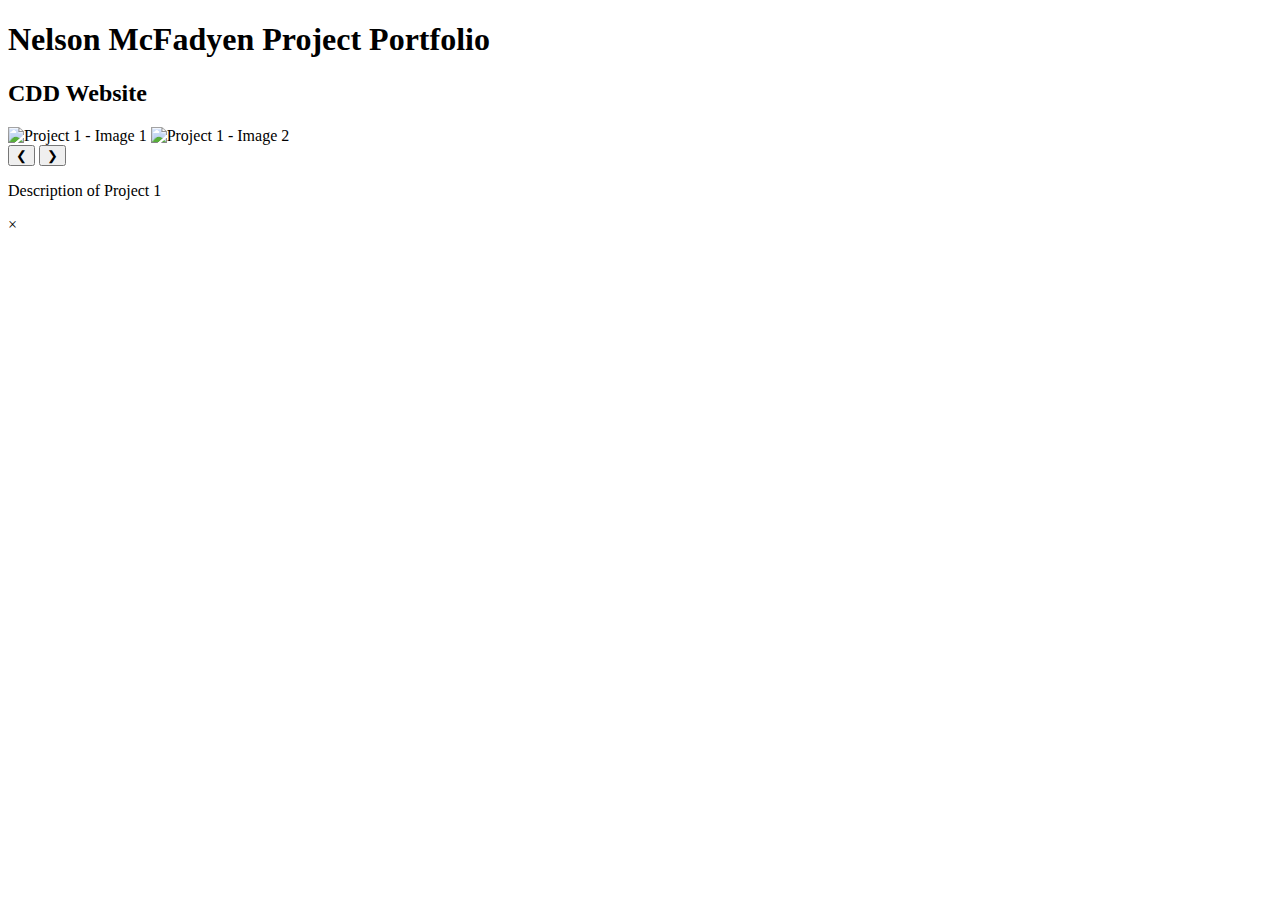
==== pages/cddWebsite.html @ d88cfef5 "updated cddWebsite page with content" ====
<!DOCTYPE html>
<html lang="en">
<head>
    <meta charset="UTF-8">
    <meta name="viewport" content="width=device-width, initial-scale=1.0">
    <title>Nelson McFadyen Project Portfolio</title>
    <link rel="stylesheet" href="styles.css">
</head>
<body>
    <header>
        <h1>Nelson McFadyen Project Portfolio</h1>
    </header>
    <main>
        <section class="project">
            <h2>CDD Website</h2>
            <div class="carousel">
                <div class="carousel-images">
                    <img src="images/1.png" alt="Project 1 - Image 1" onclick="openModal(this)">
                    <img src="images/2.png" alt="Project 1 - Image 2" onclick="openModal(this)">
                </div>
                <button class="prev" onclick="prevSlide(0)">&#10094;</button>
                <button class="next" onclick="nextSlide(0)">&#10095;</button>
            </div>
            <p>Description of Project 1</p>
        </section>
    </main>

    <!-- Modal Structure -->
    <div id="imageModal" class="modal">
        <span class="close" onclick="closeModal()">&times;</span>
        <img class="modal-content" id="modalImage">
        <div id="caption"></div>
    </div>

    <script src="script.js"></script>
</body>
</html>
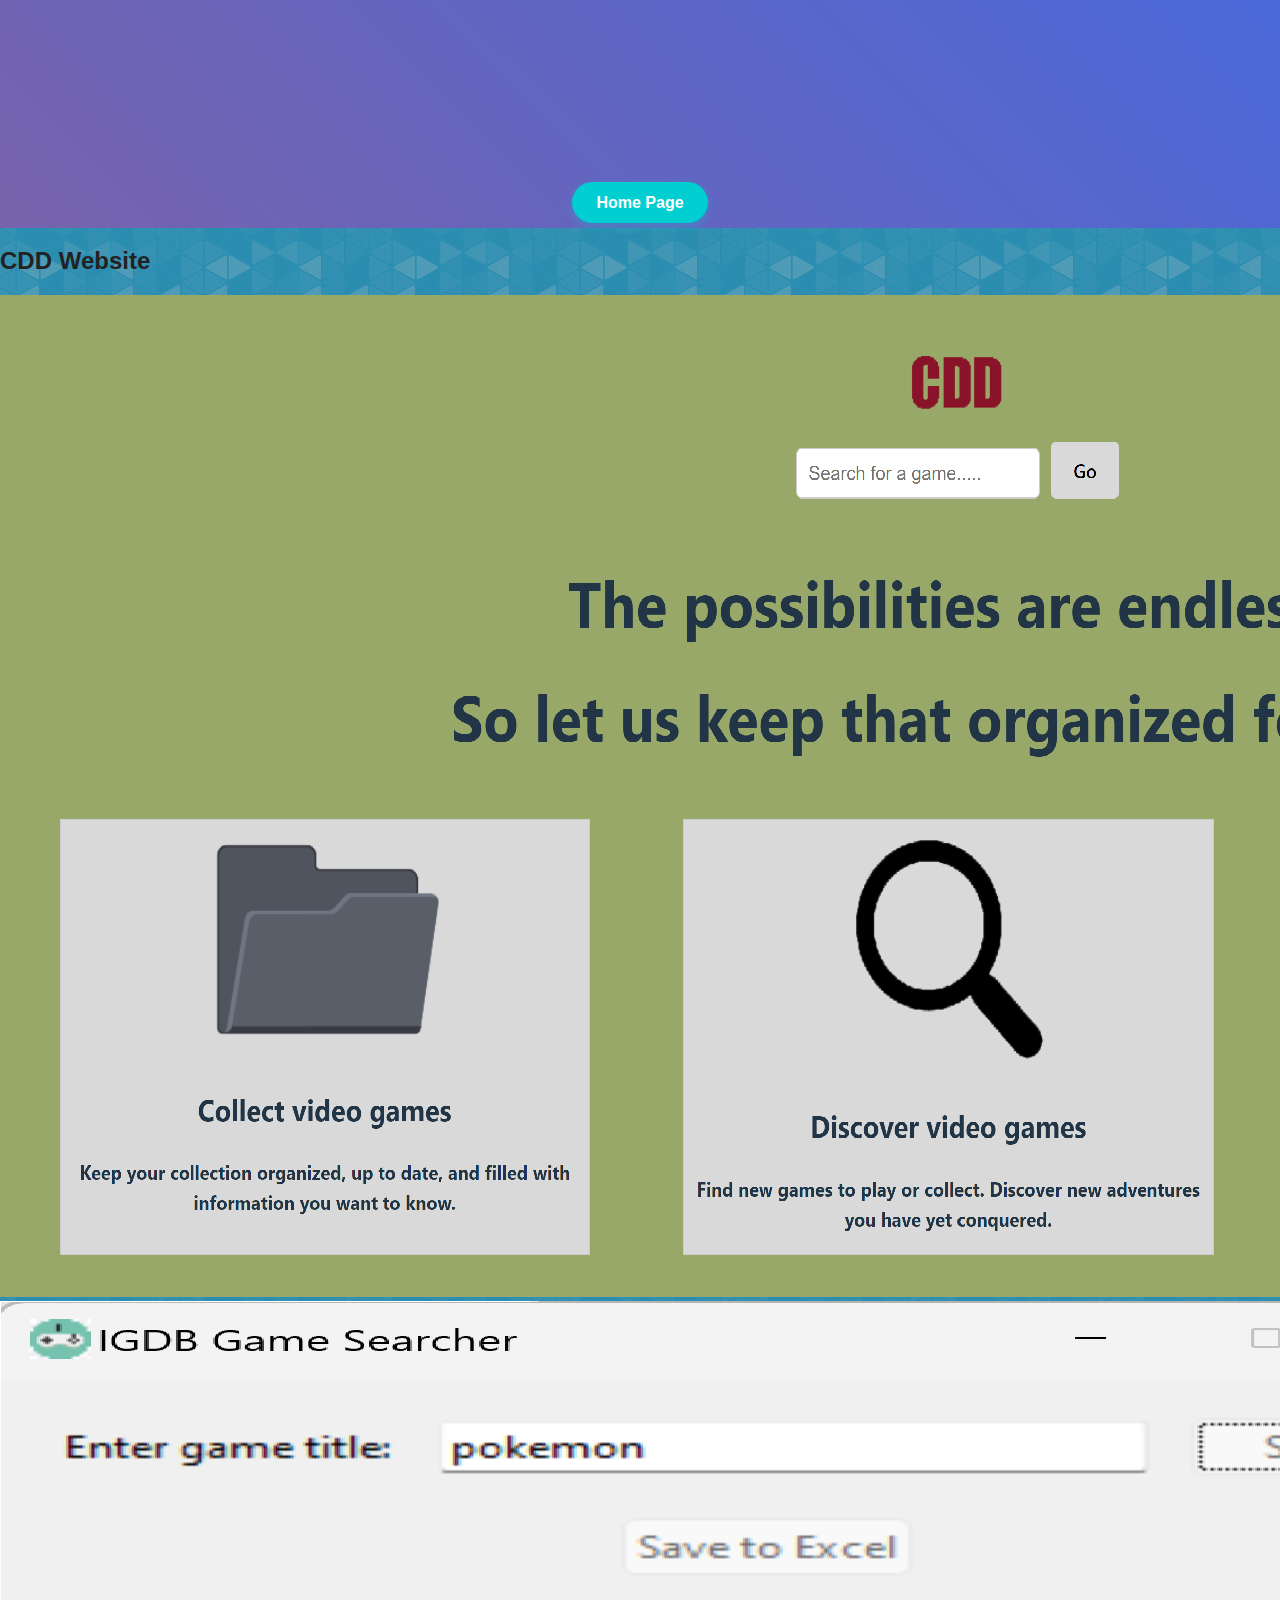
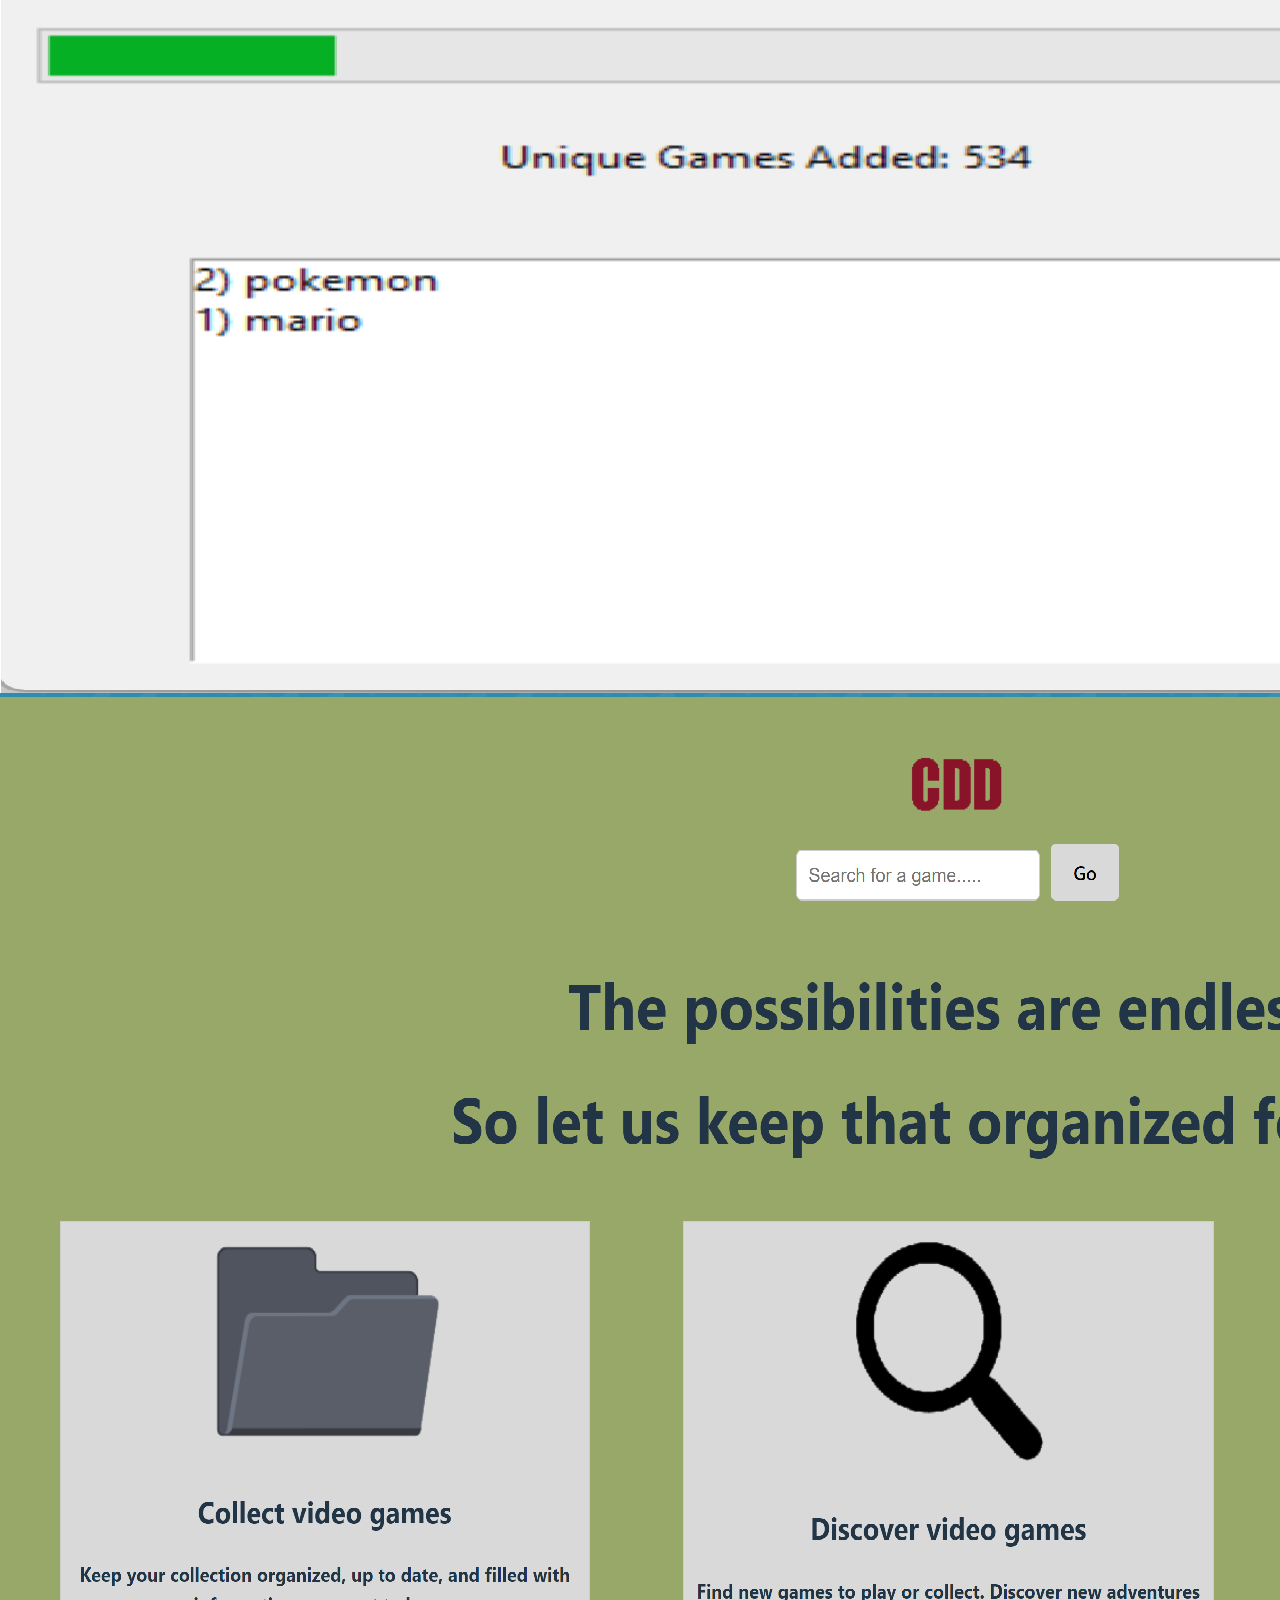
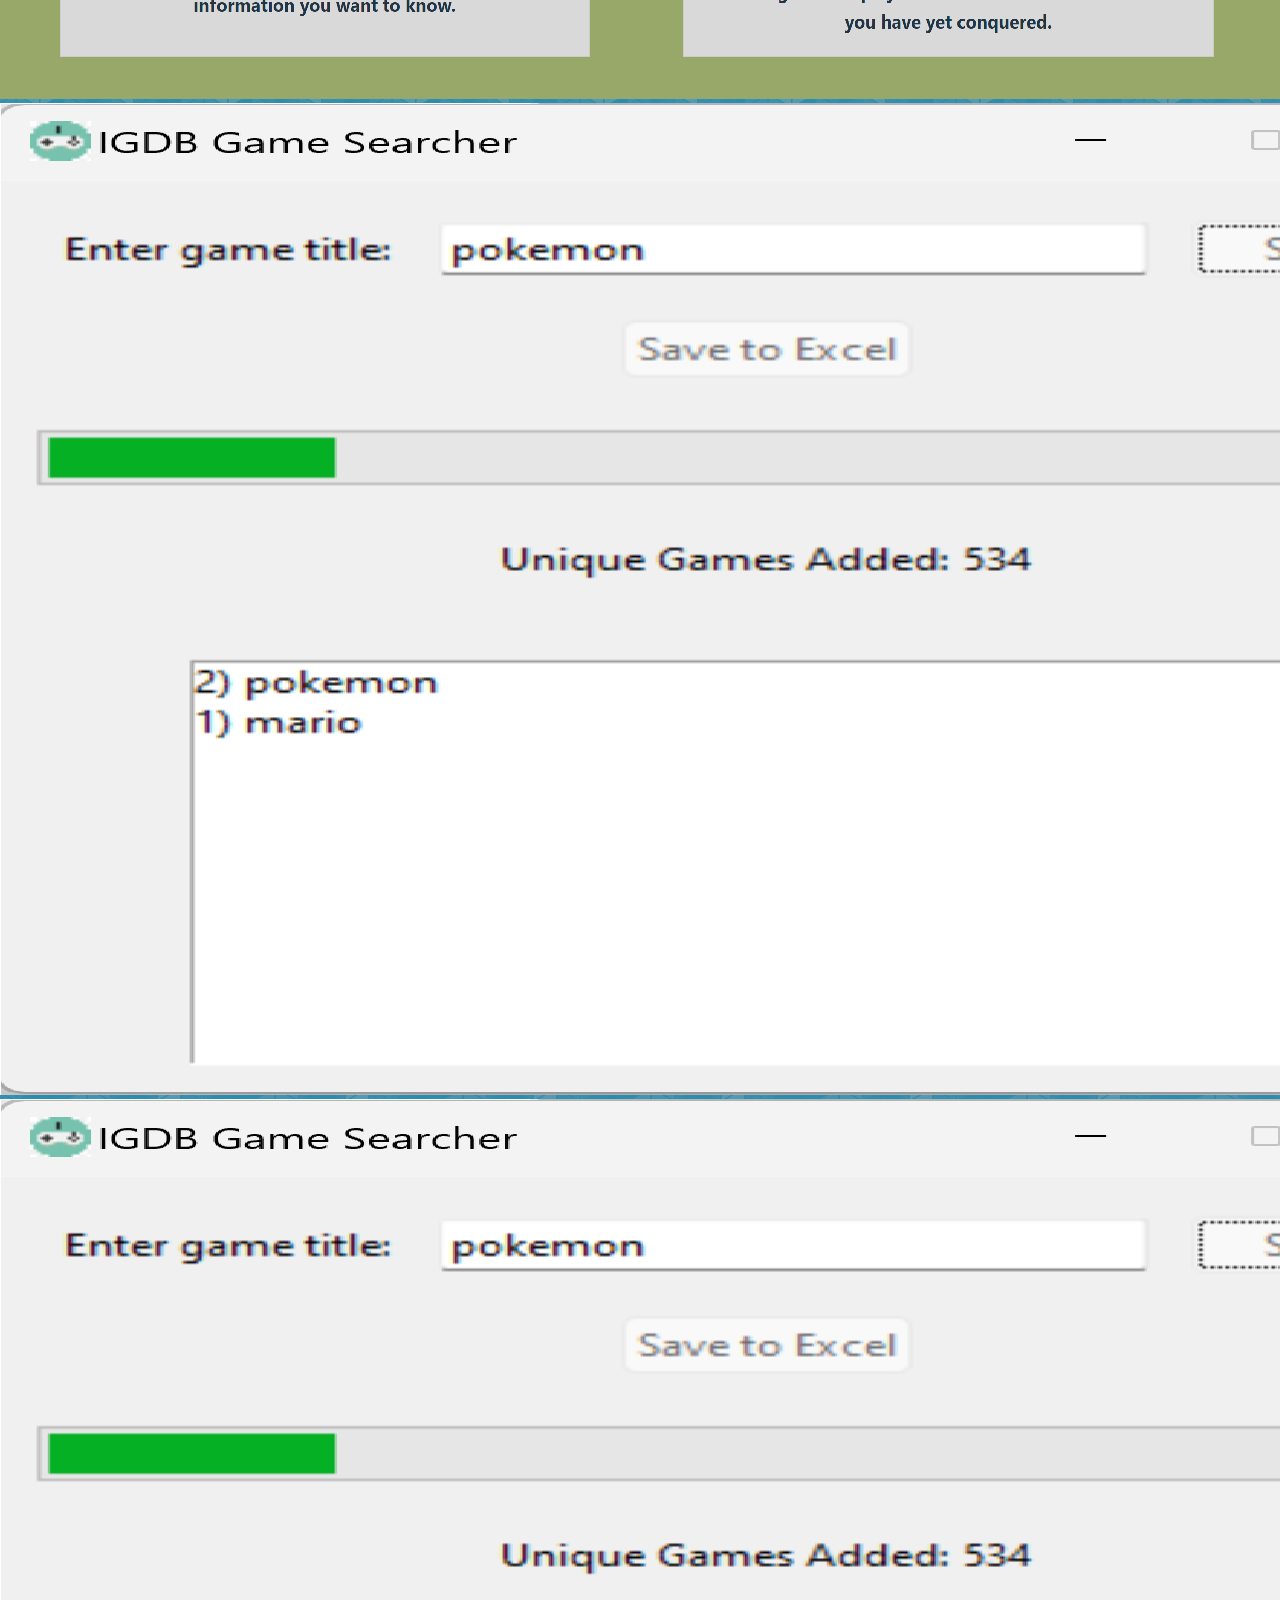
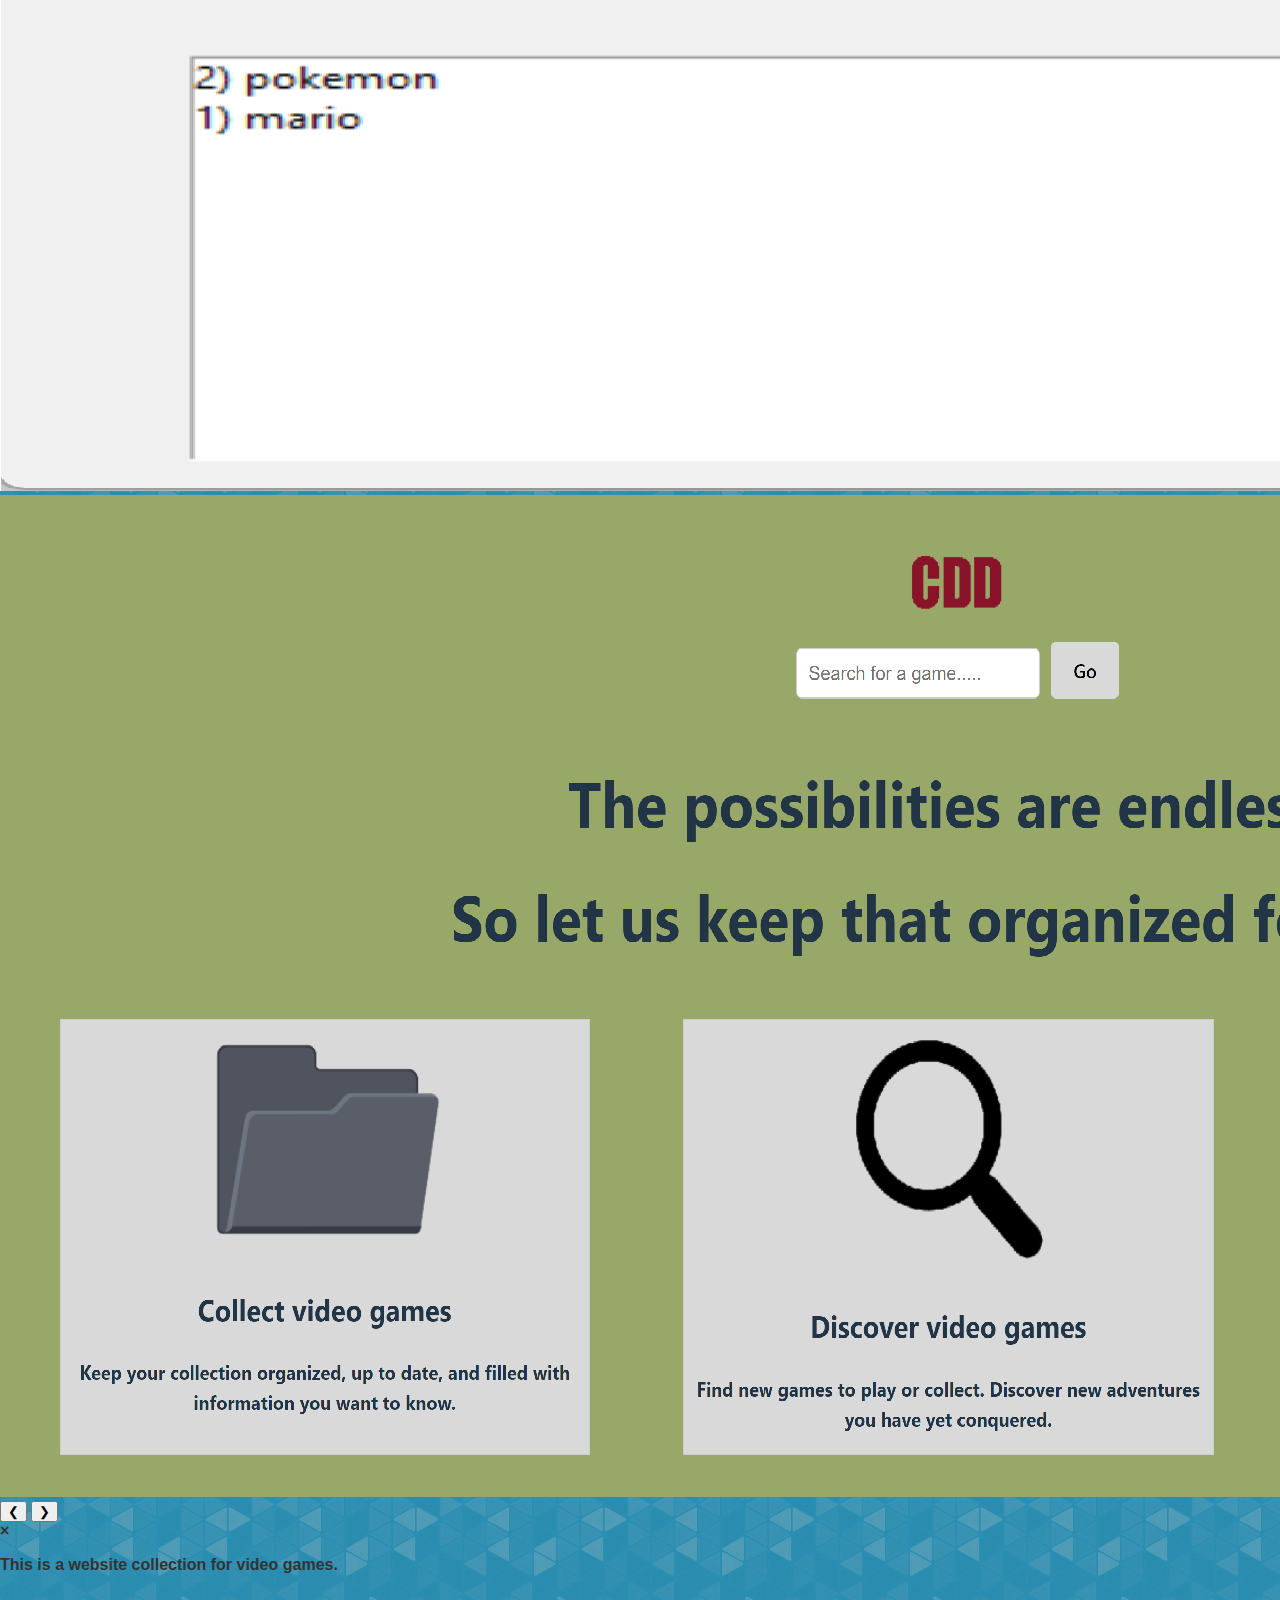
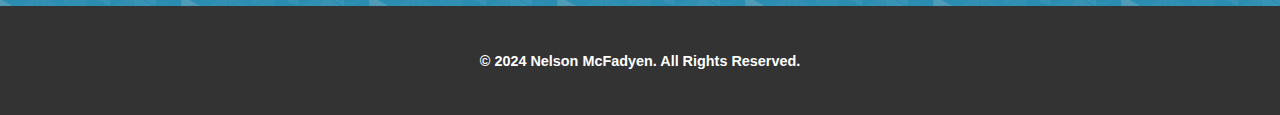
==== commit 01cb707b: "updated styling of page, and finished carousel, and model" ====
--- a/pages/cddWebsite.html
+++ b/pages/cddWebsite.html
@@ -1,37 +1,64 @@
+<!-- 
+ This page is designed to showcase amy cddWebsite project.
+ It showcases videos, pictures, and has descriptions of the project listed.
+ As well as displaying my github link to the project.
+
+ Author: Nelson McFadyen
+ Last Updated: Nov, 25, 2024
+
+-->
+
 <!DOCTYPE html>
 <html lang="en">
+
 <head>
     <meta charset="UTF-8">
     <meta name="viewport" content="width=device-width, initial-scale=1.0">
     <title>Nelson McFadyen Project Portfolio</title>
-    <link rel="stylesheet" href="styles.css">
+    <link rel="stylesheet" href="../styles.css">
 </head>
+
 <body>
-    <header>
-        <h1>Nelson McFadyen Project Portfolio</h1>
+    <header class="hero">
+        <div class="hero-content">
+            <h1>Nelson McFadyen</h1>
+            <p>Software Developer | Portfolio Projects</p>
+            <a href="../index.html" class="cta">Home Page</a>
+        </div>
     </header>
     <main>
         <section class="project">
             <h2>CDD Website</h2>
-            <div class="carousel">
-                <div class="carousel-images">
-                    <img src="images/1.png" alt="Project 1 - Image 1" onclick="openModal(this)">
-                    <img src="images/2.png" alt="Project 1 - Image 2" onclick="openModal(this)">
+            <div class="carousel-container">
+                <div class="carousel">
+                    <img src="../images/cddWebsiteHome.png" alt="Image 1" onclick="showLargeImage(this.src)">
+                    <img src="../images/igdbGameSearcher.png" alt="Image 2" onclick="showLargeImage(this.src)">
+                    <img src="../images/cddWebsiteHome.png" alt="Image 3" onclick="showLargeImage(this.src)">
+                    <img src="../images/igdbGameSearcher.png" alt="Image 4" onclick="showLargeImage(this.src)">
+                    <img src="../images/igdbGameSearcher.png" alt="Image 5" onclick="showLargeImage(this.src)">
+                    <img src="../images/cddWebsiteHome.png" alt="Image 6" onclick="showLargeImage(this.src)">
                 </div>
-                <button class="prev" onclick="prevSlide(0)">&#10094;</button>
-                <button class="next" onclick="nextSlide(0)">&#10095;</button>
+                <!-- Carousel Controls -->
+                <button class="prev" onclick="moveSlide(-1)">&#10094;</button>
+                <button class="next" onclick="moveSlide(1)">&#10095;</button>
             </div>
-            <p>Description of Project 1</p>
+        
+            <div class="modal" id="imageModal" onclick="closeModal()">
+                <span class="close">&times;</span>
+                <img class="modal-content" id="largeImage">
+            </div>
+            
+            <p>This is a website collection for video games.</p>
         </section>
     </main>
 
-    <!-- Modal Structure -->
-    <div id="imageModal" class="modal">
-        <span class="close" onclick="closeModal()">&times;</span>
-        <img class="modal-content" id="modalImage">
-        <div id="caption"></div>
-    </div>
+    <footer>
+        <p>© 2024 Nelson McFadyen. All Rights Reserved.</p>
+    </footer>
+    <script src="../script.js"></script>
+</body>
 
-    <script src="script.js"></script>
-</body>
-</html>
+
+
+
+</html>--- a/styles.css
+++ b/styles.css
@@ -0,0 +1,208 @@
+/*
+Style page for the entire portfolio project.
+
+ Author: Nelson McFadyen
+ Last Updated: Nov, 25, 2024
+*/
+
+/* General Styles */
+body {
+    font-family: 'Roboto', Arial, sans-serif;
+    font-weight: bold;
+    margin: 0;
+    padding: 0;
+    /* background: url('https://www.transparenttextures.com/patterns/cubes.png'); */
+    background: url('images/gplay.png');
+    /* background: url('https://www.transparenttextures.com/patterns/diagmonds-light.png'); */
+    background-color: #2a8fb3;
+    color: #333;
+}
+
+h1, h2, h3 {
+    font-weight: 600;
+    color: #222;
+}
+
+a {
+    text-decoration: none;
+    color: #fff;
+}
+
+/* Hero Section */
+.hero {
+    background: linear-gradient(45deg, #85619f, #4169e1, #00ced1);
+    background-size: 300% 300%;
+    color: white;
+    text-align: center;
+    padding: 1rem 1rem;
+    animation: gradientAnimation 12s ease infinite;
+}
+
+.hero-content h1 {
+    font-size: 3.5rem;
+    margin-bottom: 1rem;
+    opacity: 0;
+    transform: translateY(-20px);
+    animation: fadeIn 1.5s ease forwards;
+    letter-spacing: 2px; /* Adds a touch of elegance */
+}
+
+.hero-content p {
+    font-size: 1.25rem;
+    margin-bottom: 2rem;
+    opacity: 0;
+    transform: translateY(-20px);
+    animation: fadeIn 1.5s ease forwards;
+    animation-delay: 0.3s;
+    max-width: 700px;
+    margin-left: auto;
+    margin-right: auto;
+}
+
+.cta {
+    padding: 0.75rem 1.5rem;
+    background-color: #00ced1;
+    color: #fff;
+    border-radius: 25px;
+    font-size: 1rem;
+    font-weight: bold;
+    transition: background-color 0.3s ease, transform 0.3s ease;
+    box-shadow: 0 4px 10px rgba(0, 206, 209, 0.3);
+}
+
+.cta:hover {
+    background-color: #00b5ad;
+    transform: scale(1.05);
+    box-shadow: 0 6px 15px rgba(0, 0, 0, 0.2);
+}
+
+/* Keyframes for the Gradient Animation */
+@keyframes gradientAnimation {
+    0% {
+        background-position: 0% 50%;
+    }
+    50% {
+        background-position: 100% 50%;
+    }
+    100% {
+        background-position: 0% 50%;
+    }
+}
+
+/* Keyframes for Text Fade-in Animation */
+@keyframes fadeIn {
+    0% {
+        opacity: 0;
+        transform: translateY(-20px);
+    }
+    100% {
+        opacity: 1;
+        transform: translateY(0);
+    }
+}
+
+/* Navbar */
+.navbar {
+    display: flex;
+    justify-content: center;
+    gap: 1rem;
+    background-color: #333;
+    padding: 0.5rem 0;
+    position: sticky;
+    top: 0;
+    z-index: 1000;
+}
+
+.navbar a {
+    color: #fff;
+    padding: 0.5rem 1rem;
+    border-radius: 4px;
+    transition: background-color 0.3s;
+}
+
+.navbar a:hover {
+    background-color: #ff5733;
+}
+
+.projects-flex {
+    display: flex;
+    flex-direction: column;
+    align-items: center;
+    justify-content: start;
+}
+
+.project-card {
+    background-color: rgb(177, 172, 172);
+    border-radius: 8px;
+    width: 50%;
+    margin-bottom: 3%;
+}
+
+.project-card img {
+    width: 90%; 
+    object-fit: cover; /* Crops excess content if needed */
+    border-radius: 8px; /* Optional: Smooths the edges for a polished look */
+    margin: 0 auto; /* Centers the image */
+    margin-top: 3%;
+    display: block; /* Ensures the image aligns properly */
+}
+
+.project-card:hover {
+    transform: translateY(-10px);
+    box-shadow: 0 8px 15px rgba(0, 0, 0, 0.2);
+}
+
+.card-content {
+    padding: 1rem;
+    text-align: center;
+}
+
+.card-content h3 {
+    margin-bottom: 0.5rem;
+    font-size: 1.25rem;
+}
+
+.card-content p {
+    font-size: 0.9rem;
+    color: #303030;
+    margin-bottom: 1rem;
+}
+
+.btn {
+    display: inline-block;
+    margin: 0.5rem;
+    padding: 0.5rem 1rem;
+    background-color: #28a745;
+    color: #fff;
+    border-radius: 4px;
+    font-size: 0.9rem;
+    transition: background-color 0.3s;
+}
+
+.btn:hover {
+    background-color: #218838;
+}
+
+#about {
+    text-align: center;
+    padding: 2rem 1rem;
+    max-width: 800px;
+    margin: 0 auto;
+}
+
+#contact {
+    text-align: center;
+    padding: 2rem 1rem;
+    max-width: 800px;
+    margin: 0 auto;
+}
+
+/* Footer */
+footer {
+    background-color: #333;
+    color: white;
+    text-align: center;
+    padding: 2rem 0;
+    margin-top: 2rem;
+    font-size: 0.9rem;
+}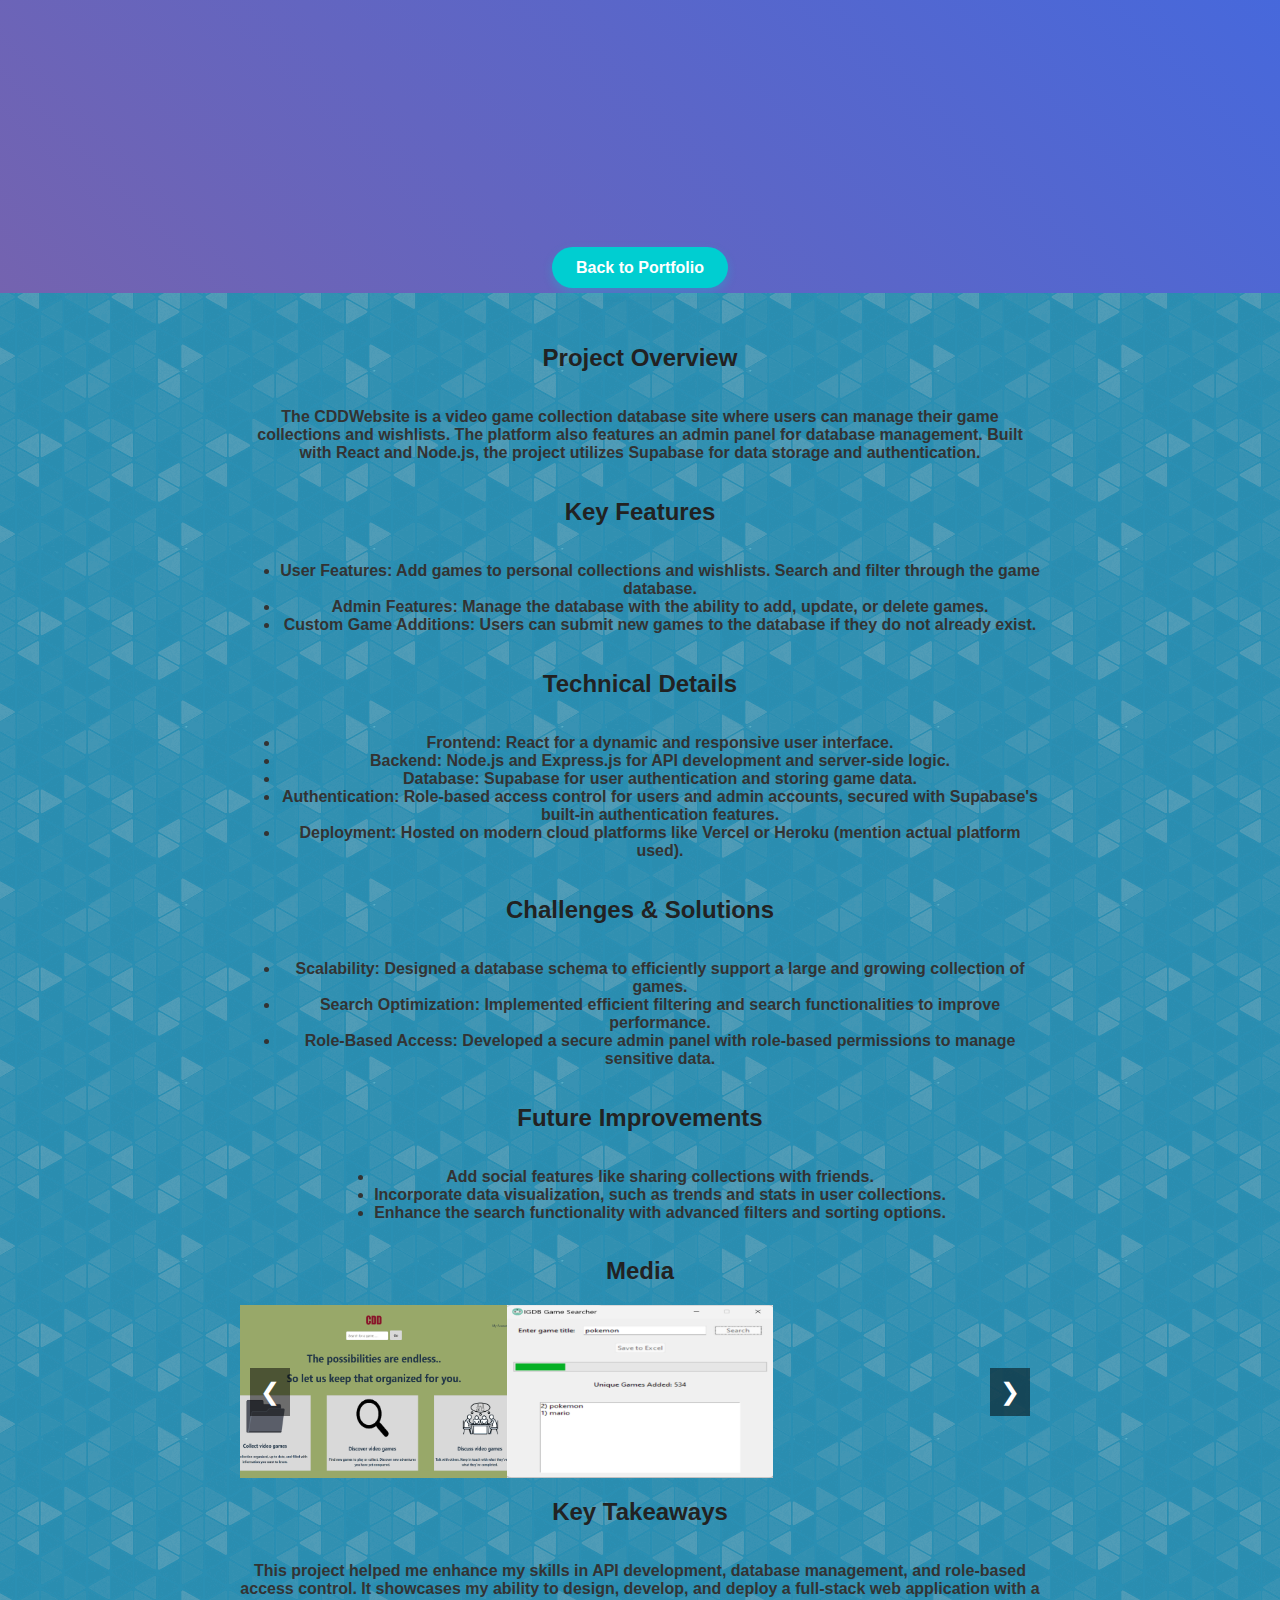
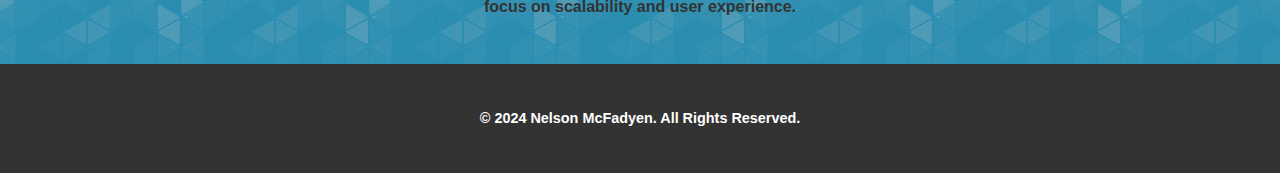
==== commit 91505e8d: "updated content on  cddWebsite page" ====
--- a/pages/cddWebsite.html
+++ b/pages/cddWebsite.html
@@ -14,51 +14,79 @@
 <head>
     <meta charset="UTF-8">
     <meta name="viewport" content="width=device-width, initial-scale=1.0">
-    <title>Nelson McFadyen Project Portfolio</title>
+    <title>CDDWebsite - Nelson McFadyen Portfolio</title>
     <link rel="stylesheet" href="../styles.css">
 </head>
 
 <body>
     <header class="hero">
         <div class="hero-content">
-            <h1>Nelson McFadyen</h1>
-            <p>Software Developer | Portfolio Projects</p>
-            <a href="../index.html" class="cta">Home Page</a>
+            <h1>CDDWebsite: Video Game Collection Database</h1>
+            <p>React | Node.js | Supabase</p>
+            <a href="../index.html" class="cta">Back to Portfolio</a>
         </div>
     </header>
+
     <main>
         <section class="project">
-            <h2>CDD Website</h2>
+            <h2>Project Overview</h2>
+            <p>The CDDWebsite is a video game collection database site where users can manage their game collections and wishlists. The platform also features an admin panel for database management. Built with React and Node.js, the project utilizes Supabase for data storage and authentication.</p>
+
+            <h2>Key Features</h2>
+            <ul>
+                <li><strong>User Features:</strong> Add games to personal collections and wishlists. Search and filter through the game database.</li>
+                <li><strong>Admin Features:</strong> Manage the database with the ability to add, update, or delete games.</li>
+                <li><strong>Custom Game Additions:</strong> Users can submit new games to the database if they do not already exist.</li>
+            </ul>
+
+            <h2>Technical Details</h2>
+            <ul>
+                <li><strong>Frontend:</strong> React for a dynamic and responsive user interface.</li>
+                <li><strong>Backend:</strong> Node.js and Express.js for API development and server-side logic.</li>
+                <li><strong>Database:</strong> Supabase for user authentication and storing game data.</li>
+                <li><strong>Authentication:</strong> Role-based access control for users and admin accounts, secured with Supabase's built-in authentication features.</li>
+                <li><strong>Deployment:</strong> Hosted on modern cloud platforms like Vercel or Heroku (mention actual platform used).</li>
+            </ul>
+
+            <h2>Challenges & Solutions</h2>
+            <ul>
+                <li><strong>Scalability:</strong> Designed a database schema to efficiently support a large and growing collection of games.</li>
+                <li><strong>Search Optimization:</strong> Implemented efficient filtering and search functionalities to improve performance.</li>
+                <li><strong>Role-Based Access:</strong> Developed a secure admin panel with role-based permissions to manage sensitive data.</li>
+            </ul>
+
+            <h2>Future Improvements</h2>
+            <ul>
+                <li>Add social features like sharing collections with friends.</li>
+                <li>Incorporate data visualization, such as trends and stats in user collections.</li>
+                <li>Enhance the search functionality with advanced filters and sorting options.</li>
+            </ul>
+
+            <h2>Media</h2>
             <div class="carousel-container">
                 <div class="carousel">
-                    <img src="../images/cddWebsiteHome.png" alt="Image 1" onclick="showLargeImage(this.src)">
-                    <img src="../images/igdbGameSearcher.png" alt="Image 2" onclick="showLargeImage(this.src)">
-                    <img src="../images/cddWebsiteHome.png" alt="Image 3" onclick="showLargeImage(this.src)">
-                    <img src="../images/igdbGameSearcher.png" alt="Image 4" onclick="showLargeImage(this.src)">
-                    <img src="../images/igdbGameSearcher.png" alt="Image 5" onclick="showLargeImage(this.src)">
-                    <img src="../images/cddWebsiteHome.png" alt="Image 6" onclick="showLargeImage(this.src)">
+                    <img src="../images/cddWebsiteHome.png" alt="Homepage" onclick="showLargeImage(this.src)">
+                    <img src="../images/igdbGameSearcher.png" alt="Game Searcher" onclick="showLargeImage(this.src)">
                 </div>
-                <!-- Carousel Controls -->
                 <button class="prev" onclick="moveSlide(-1)">&#10094;</button>
                 <button class="next" onclick="moveSlide(1)">&#10095;</button>
             </div>
-        
+
             <div class="modal" id="imageModal" onclick="closeModal()">
                 <span class="close">&times;</span>
                 <img class="modal-content" id="largeImage">
             </div>
-            
-            <p>This is a website collection for video games.</p>
+
+            <h2>Key Takeaways</h2>
+            <p>This project helped me enhance my skills in API development, database management, and role-based access control. It showcases my ability to design, develop, and deploy a full-stack web application with a focus on scalability and user experience.</p>
         </section>
     </main>
 
     <footer>
         <p>© 2024 Nelson McFadyen. All Rights Reserved.</p>
     </footer>
+
     <script src="../script.js"></script>
 </body>
 
-
-
-
-</html>+</html>
--- a/styles.css
+++ b/styles.css
@@ -11,9 +11,7 @@
     font-weight: bold;
     margin: 0;
     padding: 0;
-    /* background: url('https://www.transparenttextures.com/patterns/cubes.png'); */
     background: url('images/gplay.png');
-    /* background: url('https://www.transparenttextures.com/patterns/diagmonds-light.png'); */
     background-color: #2a8fb3;
     color: #333;
 }
@@ -148,8 +146,9 @@
 }
 
 .project-card:hover {
-    transform: translateY(-10px);
+    transform: scale(1.03);
     box-shadow: 0 8px 15px rgba(0, 0, 0, 0.2);
+    transition: transform 0.3s ease, box-shadow 0.3s ease;
 }
 
 .card-content {
@@ -180,7 +179,9 @@
 }
 
 .btn:hover {
-    background-color: #218838;
+    transform: scale(1.05);
+    transition: transform 0.3s ease, background-color 0.3s ease;
+    background-color: #1e7e34; /* Darker green */
 }
 
 #about {
@@ -203,6 +204,114 @@
     color: white;
     text-align: center;
     padding: 2rem 0;
-    margin-top: 2rem;
     font-size: 0.9rem;
-}+}
+
+
+
+
+/* Center the project content */
+.project {
+    display: flex;
+    flex-direction: column;
+    align-items: center; /* Horizontally center the content */
+    text-align: center; /* Center-align the text */
+    margin: 2rem auto;
+    max-width: 800px; /* Optional: Restrict content width for better readability */
+}
+
+
+.carousel-container {
+    position: relative;
+    width: 100%; /* Full width of the container */
+    overflow: hidden; /* Hide overflowing images */
+  }
+  
+  .carousel {
+    display: flex; /* Display images in a row */
+    transition: transform 0.5s ease; /* Smooth transition */
+    width: fit-content; /* Ensure carousel container fits the total image width */
+  }
+  
+  .carousel img {
+    width: 33.33%; /* Each image takes 1/3 of the width */
+    object-fit: cover; /* Ensures images fit the space properly */
+  }
+  
+  button.prev, button.next {
+    position: absolute;
+    top: 50%;
+    transform: translateY(-50%);
+    font-size: 24px;
+    background-color: rgba(0, 0, 0, 0.5);
+    color: white;
+    border: none;
+    padding: 10px;
+    cursor: pointer;
+  }
+  
+  button.prev {
+    left: 10px;
+  }
+  
+  button.next {
+    right: 10px;
+  }
+
+  .prev:hover, .next:hover {
+    background-color: rgba(0, 0, 0, 0.8);
+}
+
+/* Modal styling */
+.modal {
+    display: none; /* Ensure the modal is hidden initially */
+    position: fixed;
+    z-index: 1; /* Ensure it's on top of other elements */
+    left: 0;
+    top: 0;
+    width: 100%; /* Full-screen modal */
+    height: 100%; /* Full-screen modal */
+    background-color: rgba(0, 0, 0, 0.9); /* Background overlay */
+    animation: fadeInModal 0.5s ease; /* Smooth fade-in effect */
+  }
+  
+ .modal-content {
+    margin: 0 auto;
+    position: relative;
+    top: 50%;
+    transform: translateY(-50%);
+    width: 80%;
+    max-width: 700px;
+}
+  
+  .close {
+    position: absolute;
+    top: 15px;
+    right: 35px;
+    color: #f1f1f1;
+    font-size: 40px;
+    font-weight: bold;
+    transition: 0.3s;
+  }
+  
+  .close:hover,
+  .close:focus {
+    color: #bbb;
+    cursor: pointer;
+  }
+
+  /* Fade-in animation for modal */
+@keyframes fadeInModal {
+    0% {
+        opacity: 0;
+    }
+    100% {
+        opacity: 1;
+    }
+}
+
+
+
+
+
+  